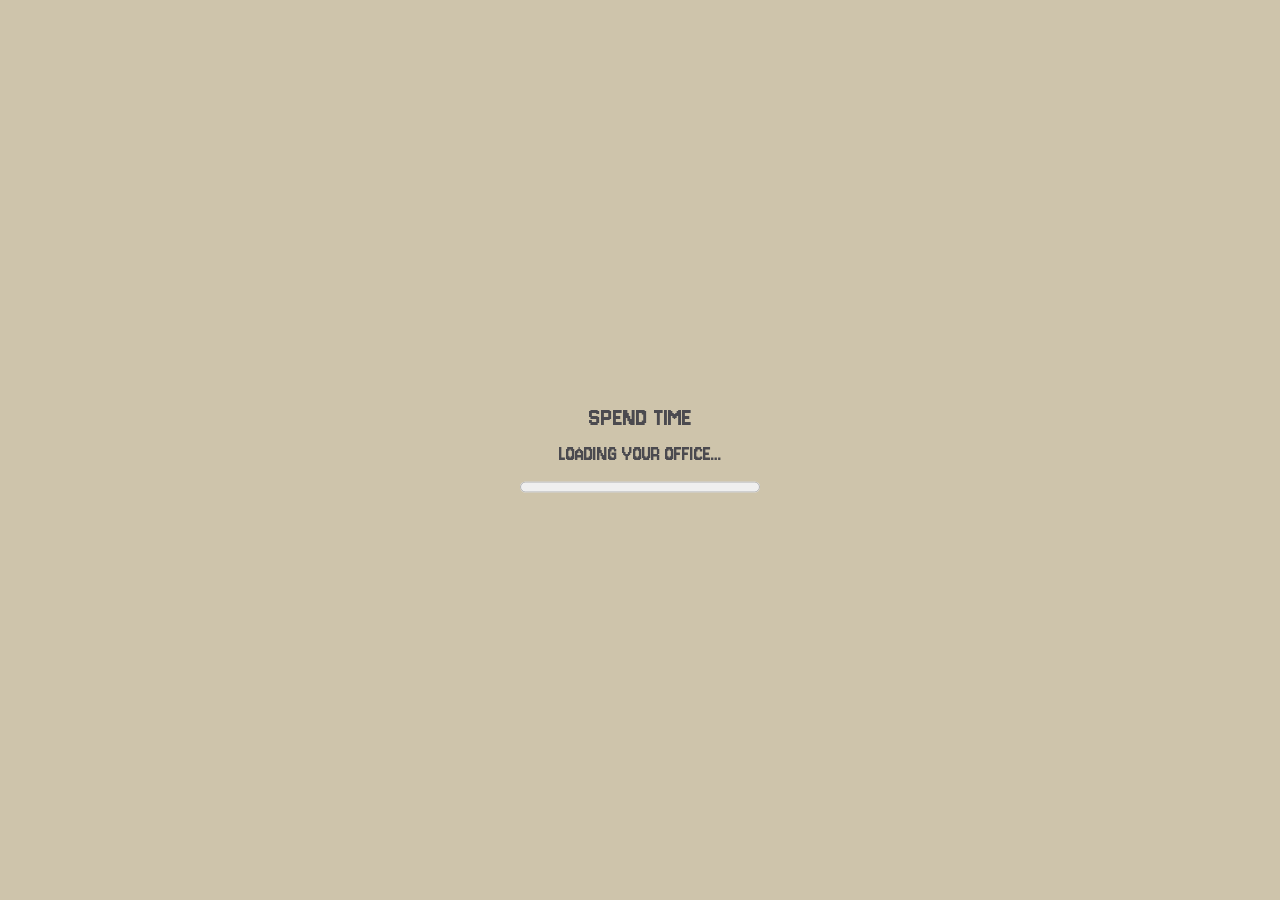
==== index.html @ 326ecc4b "upda3" ====
<!doctype html>
<html lang="en"><head>
<meta charset="utf-8">
<meta name="viewport" content="width=device-width, initial-scale=1, viewport-fit=cover, interactive-widget=resizes-visual">
<meta name="theme-color" content="#cec4ab">
<title>SPEND TIME</title>
<script>
// Version the complete bundle; a cached entry page can discover the new build.
window.SPEND_TIME_BUILD = 'f0064740a266';
window.spendTimeReleaseReady = (async () => {
  try {
    const response = await fetch('release.json?check='+Date.now(), {cache:'no-store',signal:AbortSignal.timeout(4000)});
    if (!response.ok) return true;
    const release = await response.json();
    if (/^[a-f0-9]{12}$/.test(release.id) && release.id!==window.SPEND_TIME_BUILD && release.entry==='play-'+release.id+'.html') {
      const next = new URL(release.entry, location.href);
      next.search = location.search;
      next.hash = location.hash;
      location.replace(next.href);
      return false;
    }
  } catch (_) { /* A network interruption must not erase or block a local save. */ }
  return true;
})();
</script>
<link rel="stylesheet" href="telegram-f0064740a266.css">
<script src="https://telegram.org/js/telegram-web-app.js"></script>
</head><body>
<main id="app">
<canvas id="canvas" width="384" height="720" tabindex="0" aria-label="SPEND TIME game"></canvas>
<section id="editor" hidden aria-label="Text input">
  <header><button id="back" type="button" aria-label="Back">‹</button><h1 id="editor-title">YOUR FIRST DAY</h1></header>
  <div id="boss-choice"><p>CHOOSE YOUR BOSS</p><div class="bosses">
    <button type="button" data-boss="0" aria-label="Choose first boss"><canvas width="48" height="70"></canvas></button>
    <button type="button" data-boss="1" aria-label="Choose second boss"><canvas width="48" height="70"></canvas></button>
  </div></div>
  <div id="typing-task" hidden><div class="stats"><span>TIME <b id="seconds">30</b></span><span>WORDS <b id="correct">0</b></span></div><div id="word" aria-live="polite"></div></div>
  <form id="text-form" novalidate><label id="input-label" for="text-input">NAME YOUR OFFICE</label>
    <input id="text-input" type="text" autocomplete="off" autocorrect="off" autocapitalize="off" spellcheck="false" enterkeyhint="go" maxlength="18" placeholder="Office name">
    <button id="submit" type="submit">OPEN COMPANY</button>
  </form>
  <p id="input-notice" role="status"></p>
  <p id="rent-help">Rent is 50 coins each game week: seven new levels completed.</p>
</section>
<div id="loading" role="status"><h1>SPEND TIME</h1><p id="load-status">LOADING YOUR OFFICE…</p><progress id="load-progress"></progress><button id="retry" hidden onclick="location.reload()">RETRY</button></div>
</main>
<script src="locales-f0064740a266.js"></script>
<script src="telegram-f0064740a266.js"></script>
<script src="game-f0064740a266.js"></script>
<script>
const config = {"args":[],"canvasResizePolicy":0,"emscriptenPoolSize":8,"ensureCrossOriginIsolationHeaders":false,"executable":"game-f0064740a266","experimentalVK":false,"fileSizes":{"game-f0064740a266.pck":44303868,"game-f0064740a266.wasm":39514754},"focusCanvas":false,"gdextensionLibs":[],"godotPoolSize":4};
config.canvas = document.getElementById('canvas');
config.canvasResizePolicy = 0;
config.focusCanvas = false;
config.experimentalVK = false;
const engine = new Engine(config);
const missing = Engine.getMissingFeatures({threads:false});
function fail(error) {
  document.getElementById('load-status').textContent = window.spendTimeText('LOAD_ERROR');
  document.getElementById('retry').hidden = false;
  console.error(error);
}
if (missing.length) fail(missing.join(', '));
else window.spendTimeReleaseReady.then(currentBuild => currentBuild && engine.startGame({onProgress(current,total) {
  const progress = document.getElementById('load-progress');
  if (total > 0) { progress.max=total; progress.value=current; }
}}).then(()=>{document.getElementById('loading').hidden=true; SpendTime.ready();})).catch(fail);
</script></body></html>
---- telegram-f0064740a266.css ----
@font-face{font-family:Office;src:url('Jersey10-Regular.ttf?v=f0064740a266') format('truetype');font-display:swap}
@font-face{font-family:OfficeRU;src:url('SpendOffice-Regular.ttf?v=f0064740a266') format('truetype');font-display:swap}
@font-face{font-family:OfficeZH;src:url('SpendOfficeCJK-Regular.ttf?v=f0064740a266') format('truetype');font-display:swap}
@font-face{font-family:OfficeJP;src:url('SpendOfficeJP-Regular.ttf?v=f0064740a266') format('truetype');font-display:swap}
@font-face{font-family:OfficeKR;src:url('SpendOfficeKR-Regular.ttf?v=f0064740a266') format('truetype');font-display:swap}
@font-face{font-family:OfficeAR;src:url('SpendOfficeArabic-Regular.ttf?v=f0064740a266') format('truetype');font-display:swap}
html[lang=ja] body,html[lang=ja] input,html[lang=ja] button{font-family:OfficeJP,monospace}
html[lang=ko] body,html[lang=ko] input,html[lang=ko] button{font-family:OfficeKR,monospace}
html[lang=ar] body,html[lang=ar] input,html[lang=ar] button{font-family:OfficeAR,monospace;-webkit-font-smoothing:antialiased}
html[dir=rtl] #back{transform:scaleX(-1)}
html[dir=rtl] .stats b{padding-left:0;padding-right:8px}
html[dir=rtl] #word{direction:rtl;unicode-bidi:plaintext}
html[lang=zh-Hans] body,html[lang=zh-Hans] input,html[lang=zh-Hans] button{font-family:OfficeZH,monospace}
html[lang=zh-Hans] #rent-help{font-size:24px;line-height:1.15}
html[lang=zh-Hans] h1{font-size:27px}
html[lang=zh-Hans] #input-notice{font-size:22px}
html[lang=ru] body,html[lang=ru] input,html[lang=ru] button{font-family:OfficeRU,monospace}
html[lang=ru] #editor #back{font-size:30px}
:root{color-scheme:light;--paper:#cec4ab;--ink:#4b4a4f;--muted:#a1998e}
*{box-sizing:border-box}html,body{margin:0;width:100%;height:100%;overflow:hidden;background:var(--paper);color:var(--ink);overscroll-behavior:none}
body,input,button{font-family:Office,monospace}button,input{color:var(--ink)}button{cursor:pointer;-webkit-tap-highlight-color:transparent}
[hidden]{display:none!important}
#app{position:absolute;overflow:hidden;left:0;top:0;width:100%;height:100%;background:var(--paper)}
#canvas{position:absolute;display:block;outline:none;touch-action:none}
#editor{position:absolute;inset:0;overflow-y:auto;overscroll-behavior:contain;touch-action:pan-y;padding:12px 20px 16px;max-width:440px;margin:auto;background:var(--paper);scroll-padding:12px}
#editor header{display:flex;align-items:center;gap:16px;margin-bottom:12px;border-bottom:1px solid var(--muted);padding-bottom:10px}
h1{font-weight:400;font-size:27px;margin:0}p{margin:10px 0}#back{width:38px;height:36px;font-size:30px;line-height:24px}
button{border:1px solid #77746d;border-radius:2px;background:var(--paper);box-shadow:0 3px #86817a;font-size:24px;min-height:40px}
button:active{transform:translateY(2px);box-shadow:0 1px #86817a}button:disabled{opacity:.5;cursor:default}
#boss-choice{text-align:center;font-size:23px}.bosses{display:flex;justify-content:center;gap:32px;margin:12px 0 22px}.bosses button{width:92px;height:94px;display:grid;place-items:center}.bosses button[aria-pressed=true]{border:2px solid var(--ink);background:#d8cfb8}
.bosses canvas{width:48px;height:70px}#text-form{display:flex;flex-direction:column;gap:12px}label{text-align:center;font-size:25px}
input{font-size:26px;width:100%;height:48px;min-height:48px;background:#d5ccb5;border:2px solid #827d72;border-radius:2px;text-align:center;padding:4px 12px;outline:none}input:focus{border-color:var(--ink)}#submit{min-height:48px;margin-top:4px}
#input-notice{font-size:19px;min-height:20px;text-align:center}#rent-help{text-align:center;font-size:20px;line-height:1.1;margin:20px auto;max-width:310px}
.stats{display:flex;justify-content:space-between;font-size:21px;align-items:center}.stats b{font-weight:400;font-size:32px;padding-left:8px}
#word{background:var(--ink);color:var(--paper);text-align:center;font-size:38px;padding:14px 8px;margin:18px 0 24px}
#loading{position:absolute;inset:0;display:flex;align-items:center;justify-content:center;flex-direction:column;background:var(--paper);font-size:22px;padding:24px;text-align:center}progress{width:240px;accent-color:var(--ink)}#retry{margin-top:20px;padding:4px 24px}
#app.compact #editor{padding-top:6px;padding-bottom:8px}#app.compact #editor header{margin-bottom:6px;padding-bottom:5px}#app.compact .bosses{margin:6px 0 10px;gap:28px}#app.compact .bosses button{height:58px;width:76px}#app.compact .bosses canvas{width:31px;height:45px}#app.compact #boss-choice p{margin:4px 0;font-size:20px}#app.compact #rent-help{display:none}#app.compact #text-form{gap:6px}#app.compact #word{margin:8px 0 10px;padding:8px;font-size:32px}#app.compact #input-notice{margin:5px 0}
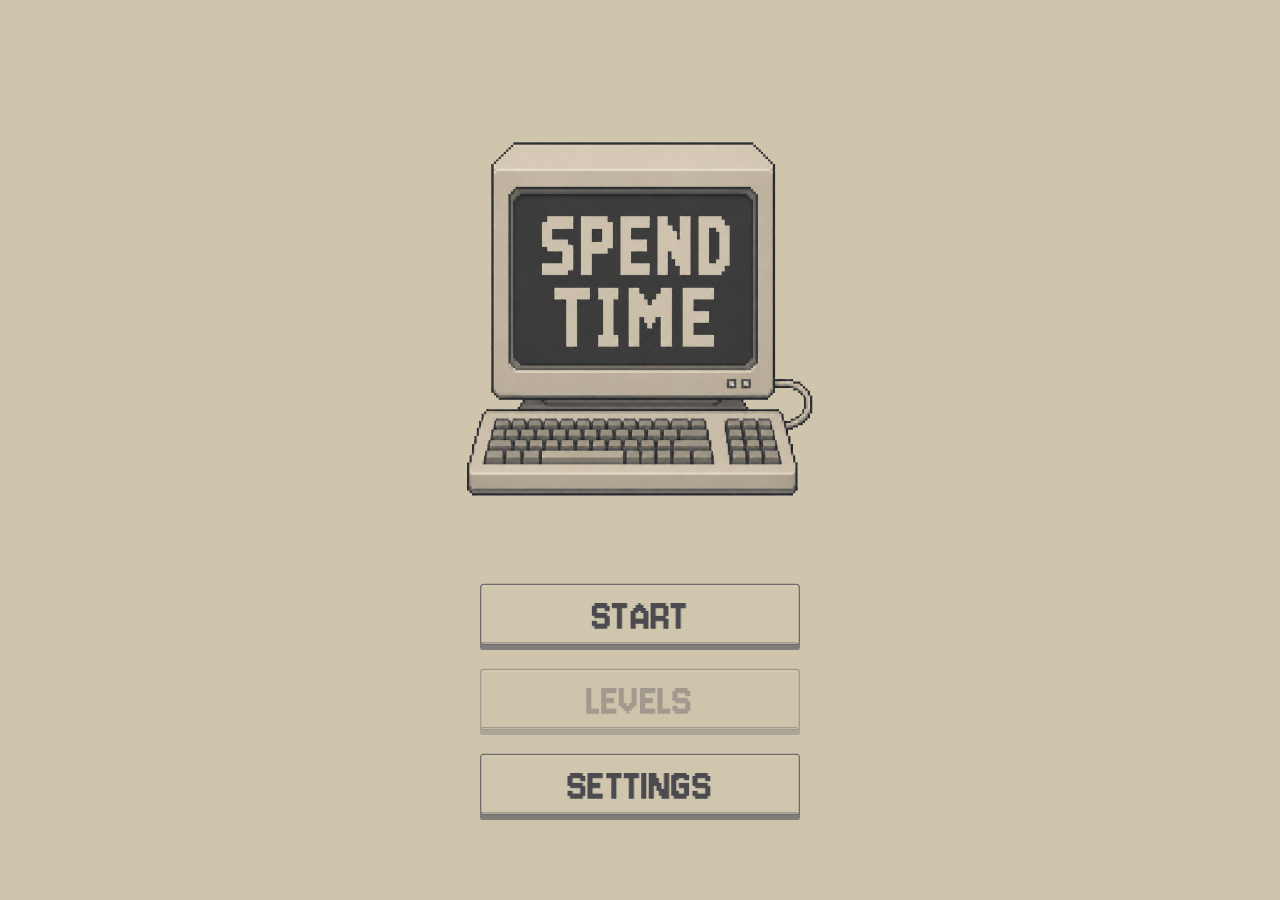
==== commit 8c0a5e3d: "upd" ====
--- a/index.html
+++ b/index.html
@@ -6,7 +6,7 @@
 <title>SPEND TIME</title>
 <script>
 // Version the complete bundle; a cached entry page can discover the new build.
-window.SPEND_TIME_BUILD = 'f0064740a266';
+window.SPEND_TIME_BUILD = '0ff73b28db04';
 window.spendTimeReleaseReady = (async () => {
   try {
     const response = await fetch('release.json?check='+Date.now(), {cache:'no-store',signal:AbortSignal.timeout(4000)});
@@ -23,8 +23,15 @@
   return true;
 })();
 </script>
-<link rel="stylesheet" href="telegram-f0064740a266.css">
-<script src="https://telegram.org/js/telegram-web-app.js"></script>
+<link rel="stylesheet" href="telegram-0ff73b28db04.css">
+<script>
+window.spendTimeTelegramReady = new Promise(resolve => {
+ const sdk=document.createElement('script');sdk.src='https://telegram.org/js/telegram-web-app.js';
+ const timer=setTimeout(()=>resolve(false),8000);
+ sdk.onload=()=>{clearTimeout(timer);resolve(true)};sdk.onerror=()=>{clearTimeout(timer);resolve(false)};
+ document.head.appendChild(sdk);
+});
+</script>
 </head><body>
 <main id="app">
 <canvas id="canvas" width="384" height="720" tabindex="0" aria-label="SPEND TIME game"></canvas>
@@ -42,29 +49,44 @@
   <p id="input-notice" role="status"></p>
   <p id="rent-help">Rent is 50 coins each game week: seven new levels completed.</p>
 </section>
-<div id="loading" role="status"><h1>SPEND TIME</h1><p id="load-status">LOADING YOUR OFFICE…</p><progress id="load-progress"></progress><button id="retry" hidden onclick="location.reload()">RETRY</button></div>
+<div id="loading" role="status"><h1>SPEND TIME</h1><p id="load-status">LOADING YOUR OFFICE…</p><progress id="load-progress"></progress><p id="load-bytes"></p><button id="retry" hidden onclick="location.reload()">RETRY</button></div>
 </main>
-<script src="locales-f0064740a266.js"></script>
-<script src="telegram-f0064740a266.js"></script>
-<script src="game-f0064740a266.js"></script>
+<script src="locales-0ff73b28db04.js"></script>
+<script id="telegram-shell" data-src="telegram-0ff73b28db04.js"></script>
+<script src="loader-0ff73b28db04.js"></script>
+<script src="game-0ff73b28db04.js"></script>
 <script>
-const config = {"args":[],"canvasResizePolicy":0,"emscriptenPoolSize":8,"ensureCrossOriginIsolationHeaders":false,"executable":"game-f0064740a266","experimentalVK":false,"fileSizes":{"game-f0064740a266.pck":44303868,"game-f0064740a266.wasm":39514754},"focusCanvas":false,"gdextensionLibs":[],"godotPoolSize":4};
+const config = {"args":[],"canvasResizePolicy":0,"emscriptenPoolSize":8,"ensureCrossOriginIsolationHeaders":false,"executable":"game-0ff73b28db04","experimentalVK":false,"fileSizes":{"game-0ff73b28db04.pck":12583148,"game-0ff73b28db04.wasm":39514754},"focusCanvas":false,"gdextensionLibs":[],"godotPoolSize":4};
 config.canvas = document.getElementById('canvas');
 config.canvasResizePolicy = 0;
 config.focusCanvas = false;
 config.experimentalVK = false;
-const engine = new Engine(config);
-const missing = Engine.getMissingFeatures({threads:false});
+let transport, watchdog, loadFailed=false;
 function fail(error) {
-  document.getElementById('load-status').textContent = window.spendTimeText('LOAD_ERROR');
+  if(loadFailed)return;
+  loadFailed=true;
+  clearInterval(watchdog);if(transport)transport.stop();
+  document.getElementById('load-status').textContent = window.spendTimeText?.('LOAD_ERROR') || 'Connection interrupted. Please retry.';
   document.getElementById('retry').hidden = false;
   console.error(error);
 }
-if (missing.length) fail(missing.join(', '));
-else window.spendTimeReleaseReady.then(currentBuild => currentBuild && engine.startGame({onProgress(current,total) {
-  const progress = document.getElementById('load-progress');
-  if (total > 0) { progress.max=total; progress.value=current; }
-}}).then(()=>{document.getElementById('loading').hidden=true; SpendTime.ready();})).catch(fail);
+window.addEventListener('spend-time-load-error',event=>fail(event.detail));
+(async()=>{
+ if(!await window.spendTimeReleaseReady)return;
+ const sdkReady=await window.spendTimeTelegramReady;
+ if(!sdkReady && /tgWebAppData/.test(location.hash+location.search))throw Error('Telegram SDK unavailable');
+ await new Promise((resolve,reject)=>{const s=document.createElement('script');s.src=document.getElementById('telegram-shell').dataset.src;s.onload=resolve;s.onerror=reject;document.body.appendChild(s)});
+ const missing=Engine.getMissingFeatures({threads:false});if(missing.length)throw Error(missing.join(', '));
+ transport=window.installSpendTimeTransport(config,{"game-0ff73b28db04.pck":{"rawSize":12583148,"file":"game-0ff73b28db04.pck.gz","size":11462719},"game-0ff73b28db04.wasm":{"rawSize":39514754,"file":"engine-fc74679e3b97.wasm.gz","size":10074695}});
+ watchdog=setInterval(()=>{if(transport.stalled())fail(new Error('Loading timed out'));},1000);
+ const engine=new Engine(config);
+ await engine.startGame({onProgress(current,total){
+  if(!('DecompressionStream' in window)){transport.touch();const p=document.getElementById('load-progress');if(total>0){p.max=total;p.value=current;}}
+ }});
+ if(loadFailed)return;
+ clearInterval(watchdog);await transport.done();
+ document.getElementById('loading').hidden=true;SpendTime.ready();
+})().catch(fail);
 </script></body></html>
 
 
--- a/telegram-0ff73b28db04.css
+++ b/telegram-0ff73b28db04.css
@@ -0,0 +1,38 @@
+@font-face{font-family:Office;src:url('Jersey10-Regular.ttf?v=0ff73b28db04') format('truetype');font-display:swap}
+@font-face{font-family:OfficeRU;src:url('SpendOffice-Regular.ttf?v=0ff73b28db04') format('truetype');font-display:swap}
+@font-face{font-family:OfficeZH;src:url('SpendOfficeCJK-Regular.ttf?v=0ff73b28db04') format('truetype');font-display:swap}
+@font-face{font-family:OfficeJP;src:url('SpendOfficeJP-Regular.ttf?v=0ff73b28db04') format('truetype');font-display:swap}
+@font-face{font-family:OfficeKR;src:url('SpendOfficeKR-Regular.ttf?v=0ff73b28db04') format('truetype');font-display:swap}
+@font-face{font-family:OfficeAR;src:url('SpendOfficeArabic-Regular.ttf?v=0ff73b28db04') format('truetype');font-display:swap}
+html[lang=ja] body,html[lang=ja] input,html[lang=ja] button{font-family:OfficeJP,OfficeZH,monospace}
+html[lang=ko] body,html[lang=ko] input,html[lang=ko] button{font-family:OfficeKR,OfficeZH,monospace}
+html[lang=ar] body,html[lang=ar] input,html[lang=ar] button{font-family:OfficeAR,monospace;-webkit-font-smoothing:antialiased}
+html[dir=rtl] #back{transform:scaleX(-1)}
+html[dir=rtl] .stats b{padding-left:0;padding-right:8px}
+html[dir=rtl] #word{direction:rtl;unicode-bidi:plaintext}
+html[lang=zh-Hans] body,html[lang=zh-Hans] input,html[lang=zh-Hans] button{font-family:OfficeZH,monospace}
+html[lang=zh-Hans] #rent-help{font-size:24px;line-height:1.15}
+html[lang=zh-Hans] h1{font-size:27px}
+html[lang=zh-Hans] #input-notice{font-size:22px}
+html[lang=ru] body,html[lang=ru] input,html[lang=ru] button{font-family:OfficeRU,monospace}
+html[lang=ru] #editor #back{font-size:30px}
+:root{color-scheme:light;--paper:#cec4ab;--ink:#4b4a4f;--muted:#a1998e}
+*{box-sizing:border-box}html,body{margin:0;width:100%;height:100%;overflow:hidden;background:var(--paper);color:var(--ink);overscroll-behavior:none}
+body,input,button{font-family:Office,monospace}button,input{color:var(--ink)}button{cursor:pointer;-webkit-tap-highlight-color:transparent}
+[hidden]{display:none!important}
+#app{position:absolute;overflow:hidden;left:0;top:0;width:100%;height:100%;background:var(--paper)}
+#canvas{position:absolute;display:block;outline:none;touch-action:none}
+#editor{position:absolute;inset:0;overflow-y:auto;overscroll-behavior:contain;touch-action:pan-y;padding:12px 20px 16px;max-width:440px;margin:auto;background:var(--paper);scroll-padding:12px}
+#editor header{display:flex;align-items:center;gap:16px;margin-bottom:12px;border-bottom:1px solid var(--muted);padding-bottom:10px}
+h1{font-weight:400;font-size:27px;margin:0}p{margin:10px 0}#back{width:38px;height:36px;font-size:30px;line-height:24px}
+button{border:1px solid #77746d;border-radius:2px;background:var(--paper);box-shadow:0 3px #86817a;font-size:24px;min-height:40px}
+button:active{transform:translateY(2px);box-shadow:0 1px #86817a}button:disabled{opacity:.5;cursor:default}
+#boss-choice{text-align:center;font-size:23px}.bosses{display:flex;justify-content:center;gap:32px;margin:12px 0 22px}.bosses button{width:92px;height:94px;display:grid;place-items:center}.bosses button[aria-pressed=true]{border:2px solid var(--ink);background:#d8cfb8}
+.bosses canvas{width:48px;height:70px}#text-form{display:flex;flex-direction:column;gap:12px}label{text-align:center;font-size:25px}
+input{font-size:26px;width:100%;height:48px;min-height:48px;background:#d5ccb5;border:2px solid #827d72;border-radius:2px;text-align:center;padding:4px 12px;outline:none}input:focus{border-color:var(--ink)}#submit{min-height:48px;margin-top:4px}
+#input-notice{font-size:19px;min-height:20px;text-align:center}#rent-help{text-align:center;font-size:20px;line-height:1.1;margin:20px auto;max-width:310px}
+.stats{display:flex;justify-content:space-between;font-size:21px;align-items:center}.stats b{font-weight:400;font-size:32px;padding-left:8px}
+#word{background:var(--ink);color:var(--paper);text-align:center;font-size:38px;padding:14px 8px;margin:18px 0 24px}
+#loading{position:absolute;inset:0;display:flex;align-items:center;justify-content:center;flex-direction:column;background:var(--paper);font-size:22px;padding:24px;text-align:center}progress{width:240px;accent-color:var(--ink)}#retry{margin-top:20px;padding:4px 24px}
+#app.compact #editor{padding-top:6px;padding-bottom:8px}#app.compact #editor header{margin-bottom:6px;padding-bottom:5px}#app.compact .bosses{margin:6px 0 10px;gap:28px}#app.compact .bosses button{height:58px;width:76px}#app.compact .bosses canvas{width:31px;height:45px}#app.compact #boss-choice p{margin:4px 0;font-size:20px}#app.compact #rent-help{display:none}#app.compact #text-form{gap:6px}#app.compact #word{margin:8px 0 10px;padding:8px;font-size:32px}#app.compact #input-notice{margin:5px 0}
+
